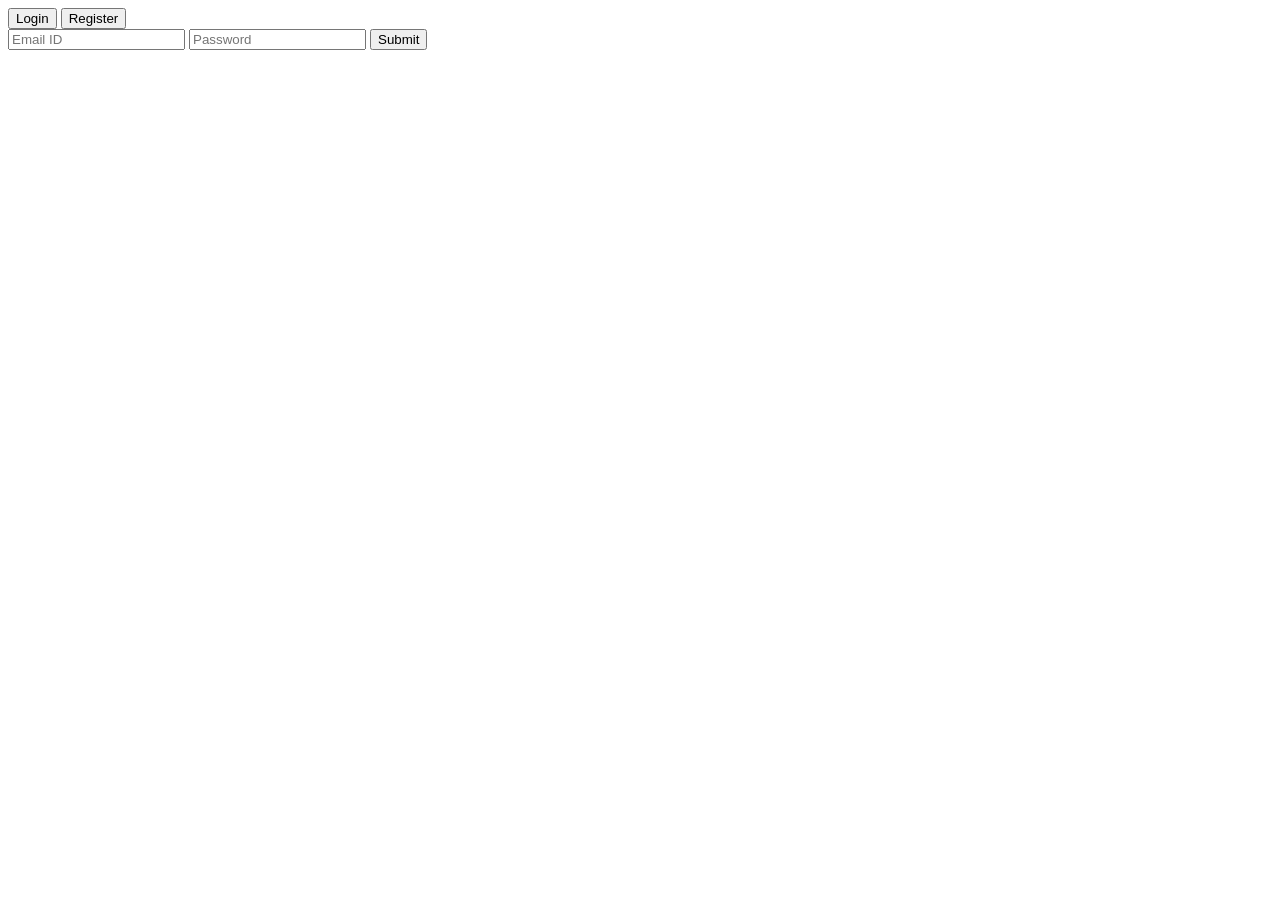
==== frontend/index.html @ 96144efa "task endpoints and basic frontend" ====
<!DOCTYPE html>
<html lang="en">
<head>
    <meta charset="UTF-8">
    <meta name="viewport" content="width=device-width, initial-scale=1.0">
    <title>Document</title>
    <link rel="stylesheet" href="css/style.css">
</head>
<body>
    
    <div class="container">

        <div class="tabs">
            <button id="tab-login" onclick="showTab('login')">Login</button>
            <button id="tab-register" onclick="showTab('register')">Register</button>
        </div>

        <div id="register-form" style="display: none;">

            <input type="text" id="register-username" name="username" placeholder="Username">
            <input type="text" id="register-email" name="email" placeholder="Email ID">
            <input type="password" id="register-password" name="password" placeholder="Password">
            <button id="register-btn" onclick="">Submit</button>

        </div>

        <div id="login-form">

            <input type="text" id="login-email" name="email" placeholder="Email ID">
            <input type="password" id="login-password" name="password" placeholder="Password">
            <button id="login-btn" onclick="">Submit</button>

        </div>

        <div id="message"></div>

    </div>
    

    <script src="js/app.js"></script>
</body>
</html>
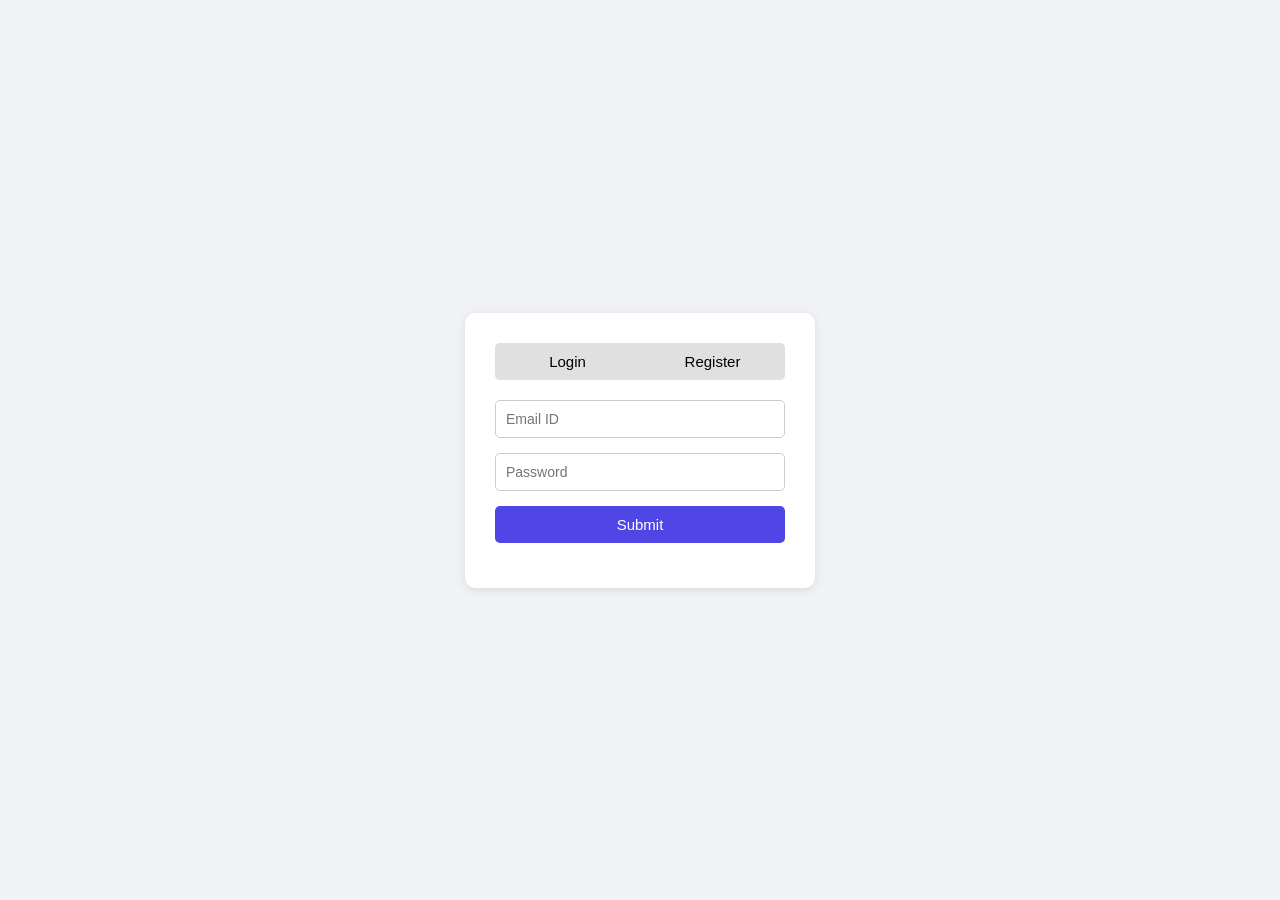
==== commit 65ec381d: "debugging and adding functionality" ====
--- a/frontend/index.html
+++ b/frontend/index.html
@@ -1,13 +1,15 @@
 <!DOCTYPE html>
 <html lang="en">
+
 <head>
     <meta charset="UTF-8">
     <meta name="viewport" content="width=device-width, initial-scale=1.0">
     <title>Document</title>
-    <link rel="stylesheet" href="css/style.css">
+    <link rel="stylesheet" href="style.css">
 </head>
+
 <body>
-    
+
     <div class="container">
 
         <div class="tabs">
@@ -20,7 +22,7 @@
             <input type="text" id="register-username" name="username" placeholder="Username">
             <input type="text" id="register-email" name="email" placeholder="Email ID">
             <input type="password" id="register-password" name="password" placeholder="Password">
-            <button id="register-btn" onclick="">Submit</button>
+            <button id="register-btn">Submit</button>
 
         </div>
 
@@ -28,15 +30,16 @@
 
             <input type="text" id="login-email" name="email" placeholder="Email ID">
             <input type="password" id="login-password" name="password" placeholder="Password">
-            <button id="login-btn" onclick="">Submit</button>
+            <button id="login-btn">Submit</button>
 
         </div>
 
         <div id="message"></div>
 
     </div>
-    
 
-    <script src="js/app.js"></script>
+
+    <script src="app.js"></script>
 </body>
+
 </html>
--- a/frontend/style.css
+++ b/frontend/style.css
@@ -0,0 +1,89 @@
+* {
+    margin: 0;
+    padding: 0;
+    box-sizing: border-box;
+}
+
+body {
+    background-color: #f0f2f5;
+    display: flex;
+    justify-content: center;
+    align-items: center;
+    height: 100vh;
+    font-family: Arial, sans-serif;
+}
+
+.container {
+    background-color: white;
+    padding: 30px;
+    border-radius: 10px;
+    box-shadow: 0 2px 10px rgba(0, 0, 0, 0.1);
+    width: 350px;
+}
+
+.tabs {
+    display: flex;
+    margin-bottom: 20px;
+}
+
+.tabs button {
+    flex: 1;
+    padding: 10px;
+    border: none;
+    background-color: #e0e0e0;
+    cursor: pointer;
+    font-size: 15px;
+}
+
+.tabs button:first-child {
+    border-radius: 5px 0 0 5px;
+}
+
+.tabs button:last-child {
+    border-radius: 0 5px 5px 0;
+}
+
+.tabs button:hover {
+    background-color: #4f46e5;
+    color: white;
+}
+
+input {
+    width: 100%;
+    padding: 10px;
+    margin-bottom: 15px;
+    border: 1px solid #ccc;
+    border-radius: 5px;
+    font-size: 14px;
+}
+
+button#login-btn,
+button#register-btn {
+    width: 100%;
+    padding: 10px;
+    background-color: #4f46e5;
+    color: white;
+    border: none;
+    border-radius: 5px;
+    font-size: 15px;
+    cursor: pointer;
+}
+
+button#login-btn:hover,
+button#register-btn:hover {
+    background-color: #3730a3;
+}
+
+#message {
+    margin-top: 15px;
+    text-align: center;
+    font-size: 14px;
+}
+
+#message.error {
+    color: #e53e3e;
+}
+
+#message.success {
+    color: #38a169;
+}
